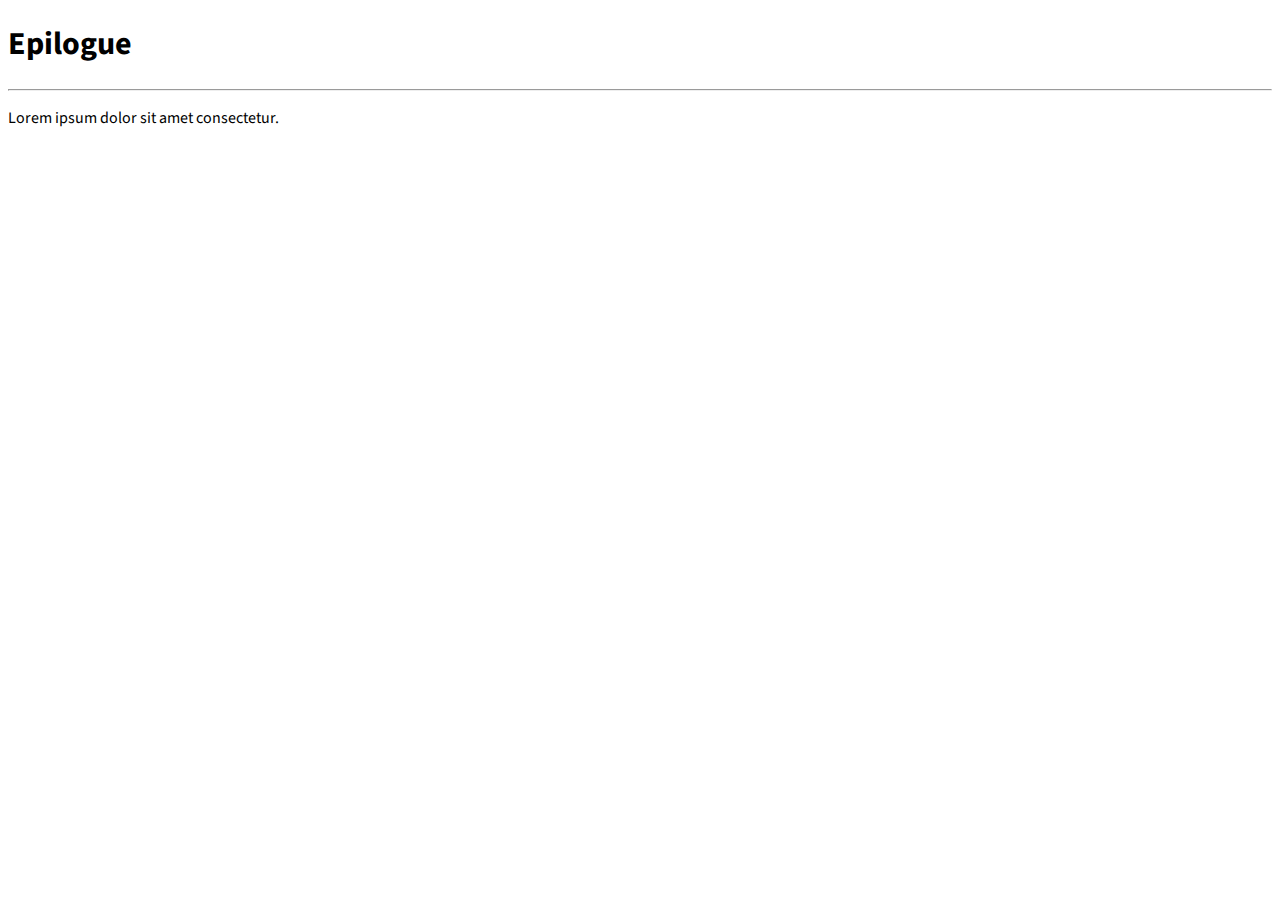
==== 2-Epilogue/index.html @ ebc26f5c "headre html i varijable i fontovi" ====
<!DOCTYPE html>

<html>
    <head>
        <meta charset="utf-8">
        <meta http-equiv="X-UA-Compatible" content="IE=edge">
        <title></title>
        <meta name="description" content="">
        <meta name="viewport" content="width=device-width, initial-scale=1">
        <link rel="stylesheet" href="https://use.fontawesome.com/releases/v5.0.7/css/all.css">
        <link rel="stylesheet" href="style.css">
    </head>
    <body>
        <!-- Headrer -->
      <header>
          <h1>Epilogue</h1>
          <hr>
          <p>Lorem ipsum dolor sit amet consectetur.</p>
        

      </header>
        
       
    </body>
</html>
---- 2-Epilogue/style.css ----
@import url('https://fonts.googleapis.com/css2?family=Pacifico&family=Roboto:wght@100;300;400&family=Source+Sans+Pro:wght@200;300;400&display=swap');
:root{
    --fontFamily: 'Source Sans Pro', sans-serif;
    --logo: 'Pacifico', cursive;
    
}
body{
    font-family: var(--fontFamily);
}
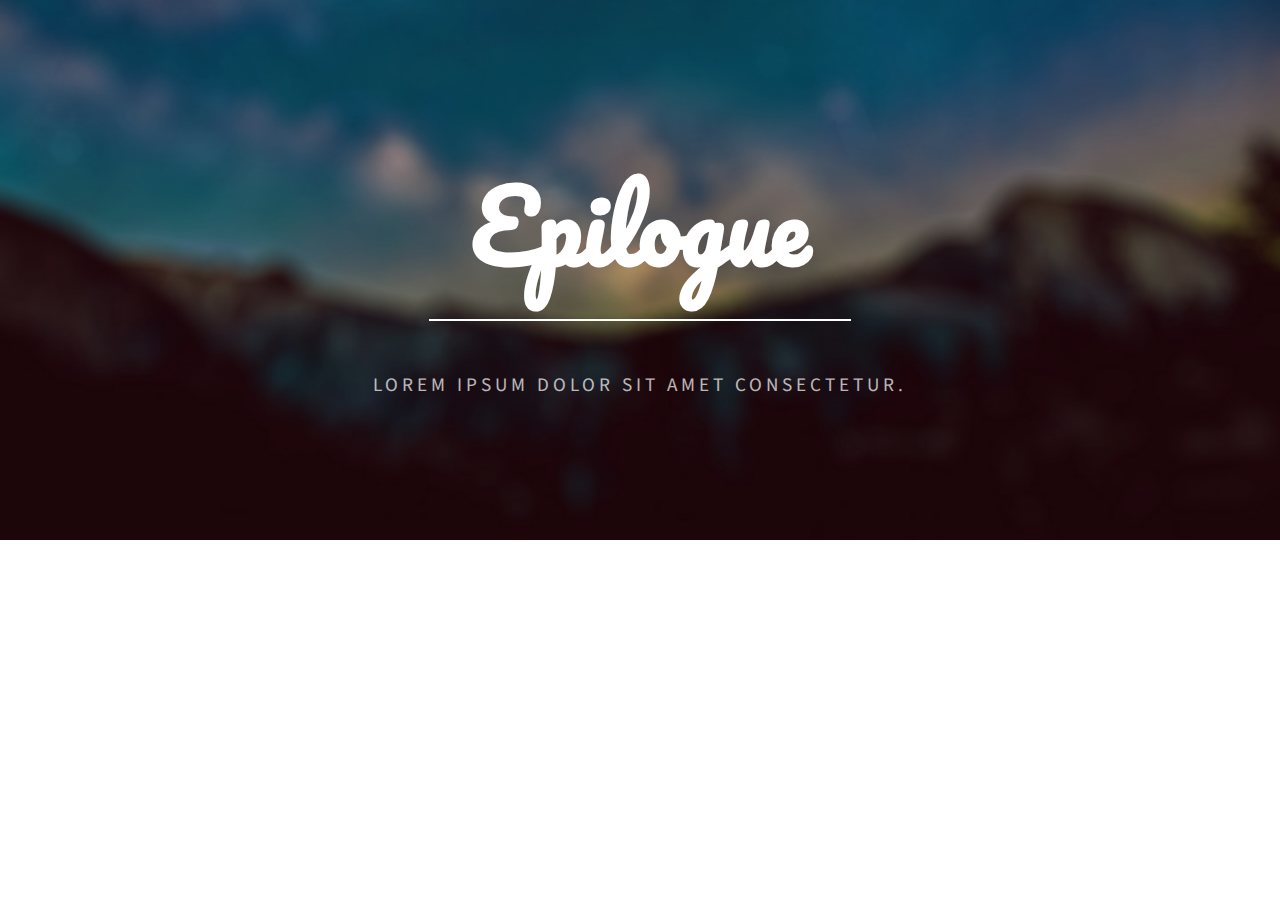
==== commit 6f3c90ae: "header css" ====
--- a/2-Epilogue/index.html
+++ b/2-Epilogue/index.html
@@ -14,7 +14,7 @@
         <!-- Headrer -->
       <header>
           <h1>Epilogue</h1>
-          <hr>
+          <div class="underline"></div>
           <p>Lorem ipsum dolor sit amet consectetur.</p>
         
 
--- a/2-Epilogue/style.css
+++ b/2-Epilogue/style.css
@@ -2,8 +2,50 @@
 :root{
     --fontFamily: 'Source Sans Pro', sans-serif;
     --logo: 'Pacifico', cursive;
+    --fontSize: 16px;
     
+}
+/***********
+Basic stzles
+***********/
+*{
+    margin: 0;
+    padding: 0;
+    box-sizing: border-box;
 }
 body{
     font-family: var(--fontFamily);
+    font-size: var(--fontSize);
+}
+/***********
+Header
+***********/
+header{
+background-image: linear-gradient(rgba(0,0,0,.2), rgba(0,0,0,.2)), url(images/banner.jpg);
+background-position: center;
+background-size: cover;
+height: 60vh;
+display: flex;
+flex-direction: column;
+justify-content: center;
+align-items: center;
+
+}
+header h1{
+    font-family: var(--logo);
+    font-size: 6rem;
+    color: white;
+}
+.underline{
+    width: 33%;
+    height: 2px;
+    background:white;
+    margin: 10px auto 50px auto;
+}
+header p{
+    font-size: 1.2rem;
+    text-transform: uppercase;
+    color: white;
+    opacity: .7;
+    letter-spacing: 4px;
 }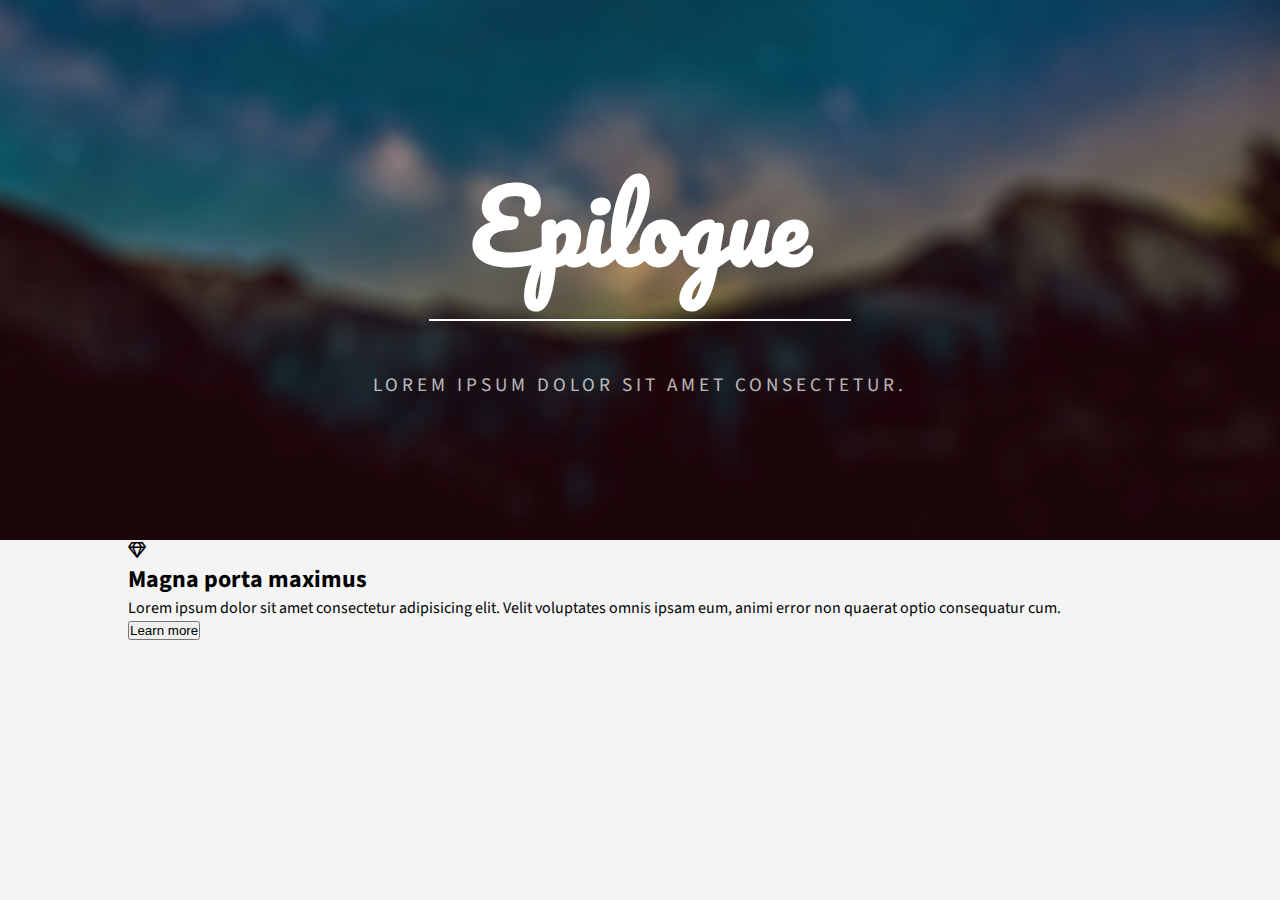
==== commit 8fa578ca: "intro html" ====
--- a/2-Epilogue/index.html
+++ b/2-Epilogue/index.html
@@ -16,10 +16,15 @@
           <h1>Epilogue</h1>
           <div class="underline"></div>
           <p>Lorem ipsum dolor sit amet consectetur.</p>
-        
-
       </header>
         
+       <!-- Intro -->
+       <section class="intro container">
+        <i class="far fa-gem"></i>
+        <h2>Magna porta maximus</h2>
+        <p>Lorem ipsum dolor sit amet consectetur adipisicing elit. Velit voluptates omnis ipsam eum, animi error non quaerat optio consequatur cum.</p>
+        <button>Learn more</button>
+       </section>
        
     </body>
 </html>--- a/2-Epilogue/style.css
+++ b/2-Epilogue/style.css
@@ -3,6 +3,7 @@
     --fontFamily: 'Source Sans Pro', sans-serif;
     --logo: 'Pacifico', cursive;
     --fontSize: 16px;
+    --bg: #f4f4f4;
     
 }
 /***********
@@ -16,6 +17,11 @@
 body{
     font-family: var(--fontFamily);
     font-size: var(--fontSize);
+    background: var(--bg);
+}
+.container{
+    width: 80%;
+    margin: auto;
 }
 /***********
 Header
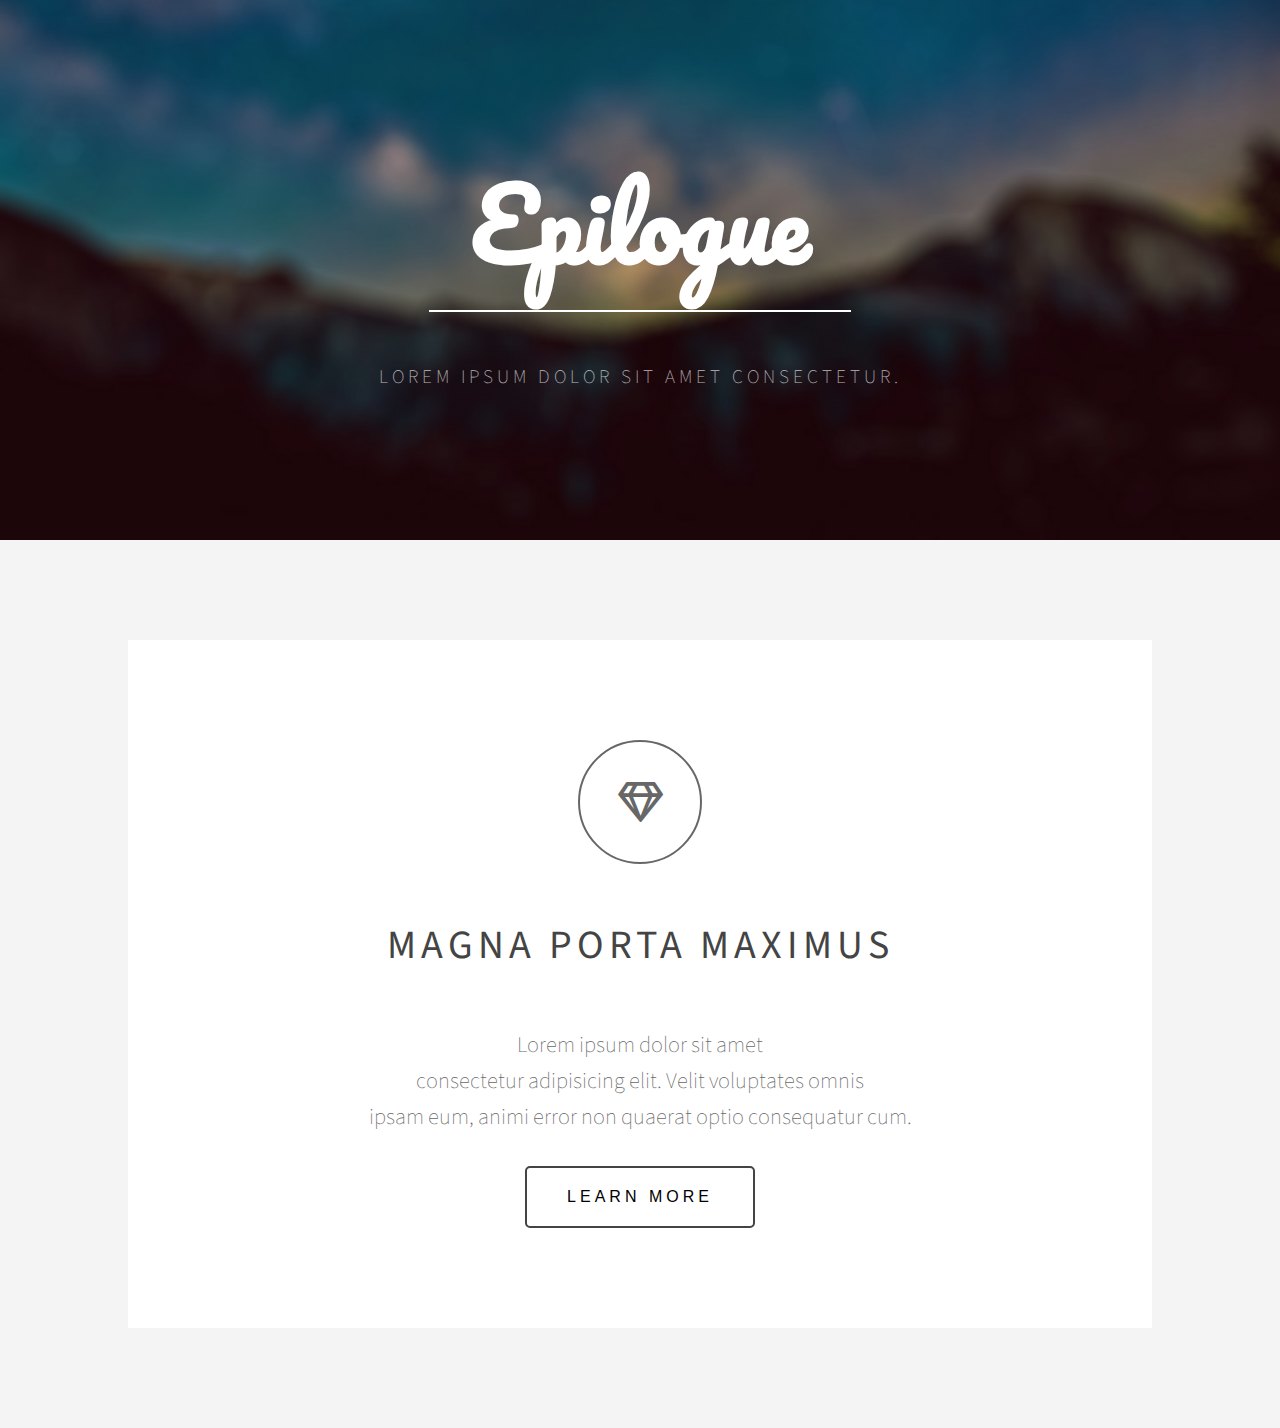
==== commit af5bac22: "intro css" ====
--- a/2-Epilogue/index.html
+++ b/2-Epilogue/index.html
@@ -22,7 +22,7 @@
        <section class="intro container">
         <i class="far fa-gem"></i>
         <h2>Magna porta maximus</h2>
-        <p>Lorem ipsum dolor sit amet consectetur adipisicing elit. Velit voluptates omnis ipsam eum, animi error non quaerat optio consequatur cum.</p>
+        <p>Lorem ipsum dolor sit amet <br> consectetur adipisicing elit. Velit voluptates omnis <br> ipsam eum, animi error non quaerat optio consequatur cum.</p>
         <button>Learn more</button>
        </section>
        
--- a/2-Epilogue/style.css
+++ b/2-Epilogue/style.css
@@ -2,8 +2,13 @@
 :root{
     --fontFamily: 'Source Sans Pro', sans-serif;
     --logo: 'Pacifico', cursive;
-    --fontSize: 16px;
+    --fontSize: 18px;
     --bg: #f4f4f4;
+    --padding: 100px 0;
+    --headings: #444;
+    --text: #676767;
+    --red: #EF6480;
+    --transition: .3 ease;
     
 }
 /***********
@@ -18,10 +23,40 @@
     font-family: var(--fontFamily);
     font-size: var(--fontSize);
     background: var(--bg);
+    color: var(--text);
+    font-weight: 200;
+    line-height: 1.6;
 }
 .container{
     width: 80%;
     margin: auto;
+}
+h1,h2,h3,h4,h5,h6{
+    color: var(--headings);
+}
+h2{
+    font-size: 2.5rem;
+    text-transform: uppercase;
+    font-weight: 400;
+    letter-spacing: 5px;
+    margin: 50px 0;
+}
+button{
+    border: 2px solid var(--headings);
+    padding: 20px 40px;
+    border-radius: 5px;
+    font-size: 1rem;
+    margin-top: 30px;
+    background: transparent;
+    text-transform: uppercase;
+    letter-spacing: 4px;
+    cursor: pointer;
+    transition: var(--transition);
+}
+button:hover{
+    color: var(--red);
+    border: 2px solid var(--red);
+    transition: var(--transition);
 }
 /***********
 Header
@@ -54,4 +89,29 @@
     color: white;
     opacity: .7;
     letter-spacing: 4px;
-}+}
+/***********
+Intro
+***********/
+.intro{
+    padding: var(--padding);
+    background: white;
+    margin: 100px auto;
+    text-align: center;
+}
+.intro i{
+    border: 2px solid var(--text);
+    width: 70px;
+    height: 70px;
+    display: flex;
+    justify-content: center;
+    align-items: center; 
+    margin: auto;
+    color: var(--text);
+    padding: 60px;
+    border-radius: 50%;
+    font-size: 2.5rem;
+}
+.intro p{
+    font-size: 1.4rem;
+}
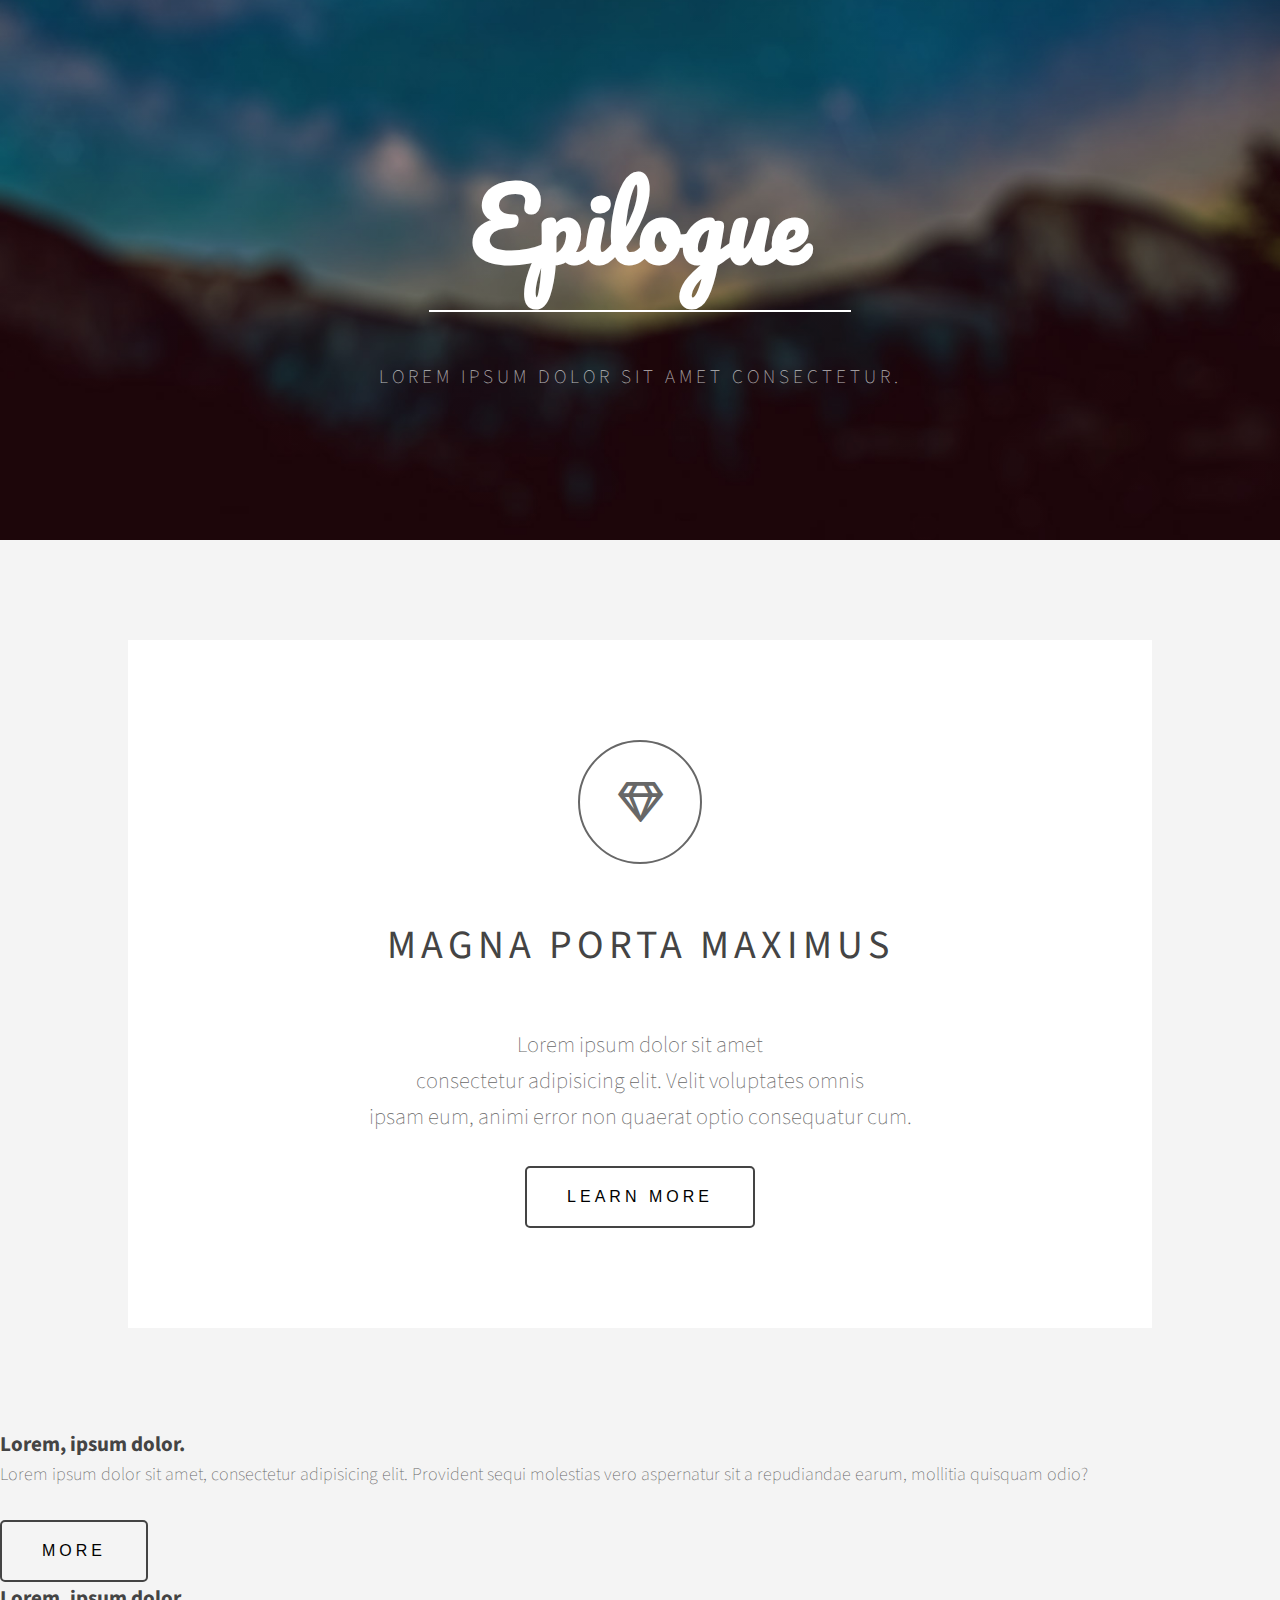
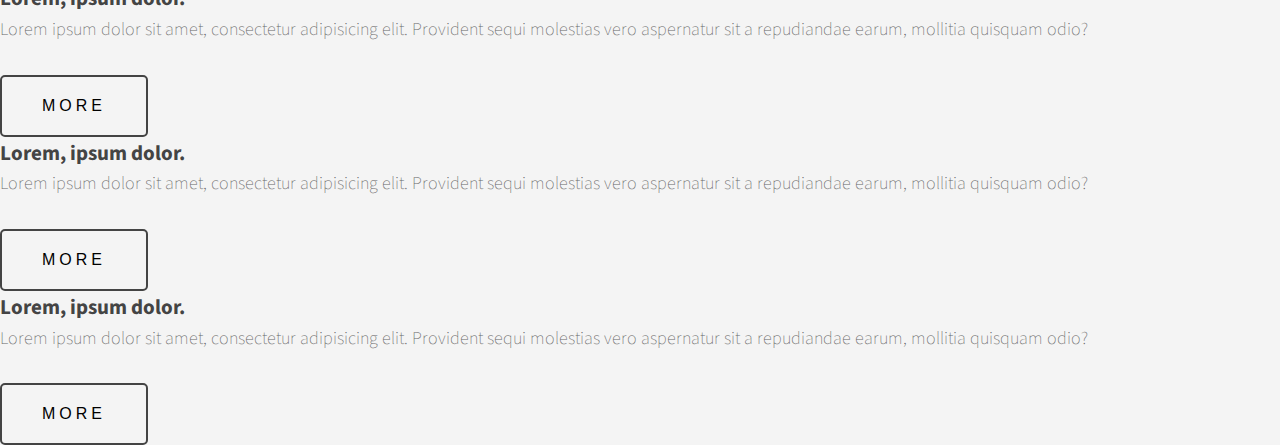
==== commit aebe2936: "blog html" ====
--- a/2-Epilogue/index.html
+++ b/2-Epilogue/index.html
@@ -22,9 +22,48 @@
        <section class="intro container">
         <i class="far fa-gem"></i>
         <h2>Magna porta maximus</h2>
-        <p>Lorem ipsum dolor sit amet <br> consectetur adipisicing elit. Velit voluptates omnis <br> ipsam eum, animi error non quaerat optio consequatur cum.</p>
+        <p>Lorem ipsum dolor sit amet <br> consectetur adipisicing elit. Velit voluptates omnis <br>ipsam eum, animi error non quaerat optio consequatur cum.</p>
         <button>Learn more</button>
        </section>
-       
+
+       <!-- Blog -->
+       <section class="blog">
+           <article>
+               <div class="featured-image">
+                   <h3>Lorem, ipsum dolor.</h3>
+               </div>
+               <div class="text">
+                   <p>Lorem ipsum dolor sit amet, consectetur adipisicing elit. Provident sequi molestias vero aspernatur sit a repudiandae earum, mollitia quisquam odio?</p>
+                   <button>more</button>
+               </div>
+           </article>
+           <article>
+            <div class="featured-image">
+                <h3>Lorem, ipsum dolor.</h3>
+            </div>
+            <div class="text">
+                <p>Lorem ipsum dolor sit amet, consectetur adipisicing elit. Provident sequi molestias vero aspernatur sit a repudiandae earum, mollitia quisquam odio?</p>
+                <button>more</button>
+            </div>
+        </article>
+        <article>
+            <div class="featured-image">
+                <h3>Lorem, ipsum dolor.</h3>
+            </div>
+            <div class="text">
+                <p>Lorem ipsum dolor sit amet, consectetur adipisicing elit. Provident sequi molestias vero aspernatur sit a repudiandae earum, mollitia quisquam odio?</p>
+                <button>more</button>
+            </div>
+        </article>
+        <article>
+            <div class="featured-image">
+                <h3>Lorem, ipsum dolor.</h3>
+            </div>
+            <div class="text">
+                <p>Lorem ipsum dolor sit amet, consectetur adipisicing elit. Provident sequi molestias vero aspernatur sit a repudiandae earum, mollitia quisquam odio?</p>
+                <button>more</button>
+            </div>
+        </article>
+       </section>
     </body>
 </html>--- a/2-Epilogue/style.css
+++ b/2-Epilogue/style.css
@@ -113,5 +113,5 @@
     font-size: 2.5rem;
 }
 .intro p{
-    font-size: 1.4rem;
+    font-size: 1.4rem; 
 }
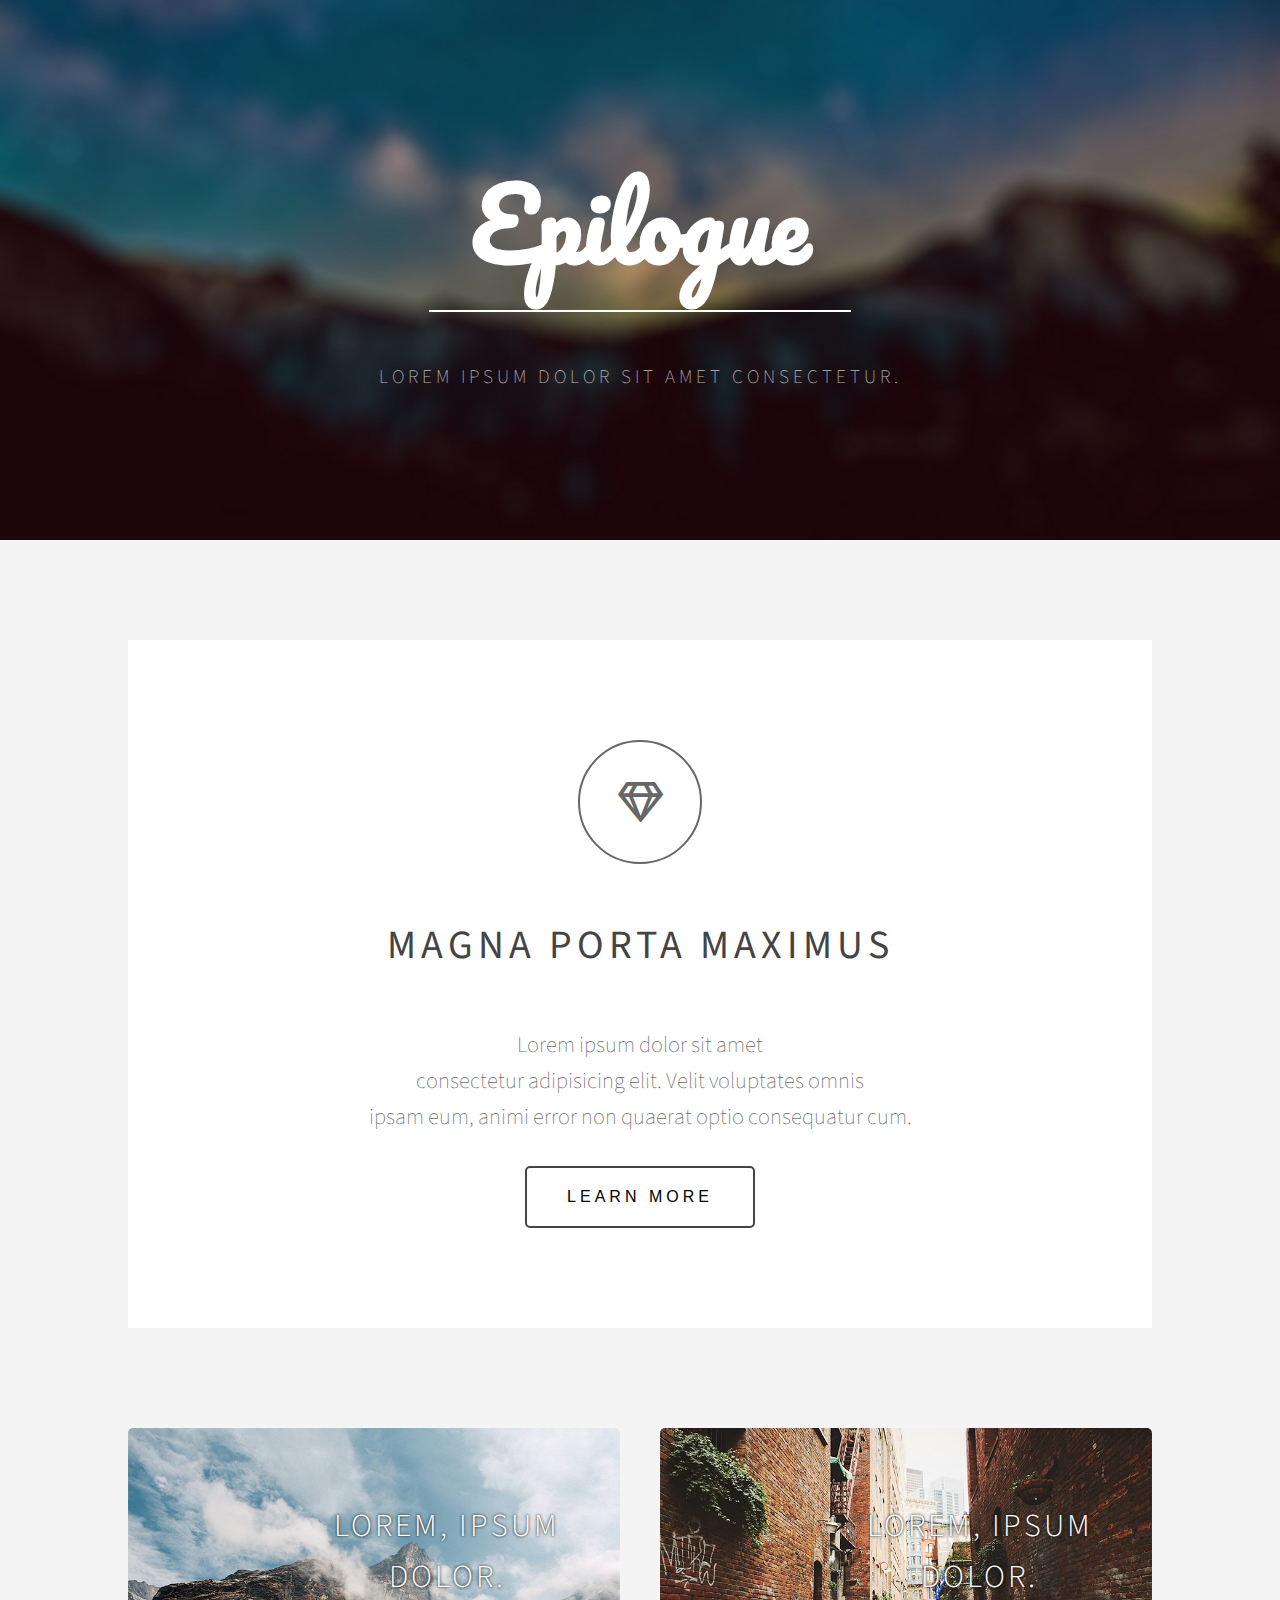
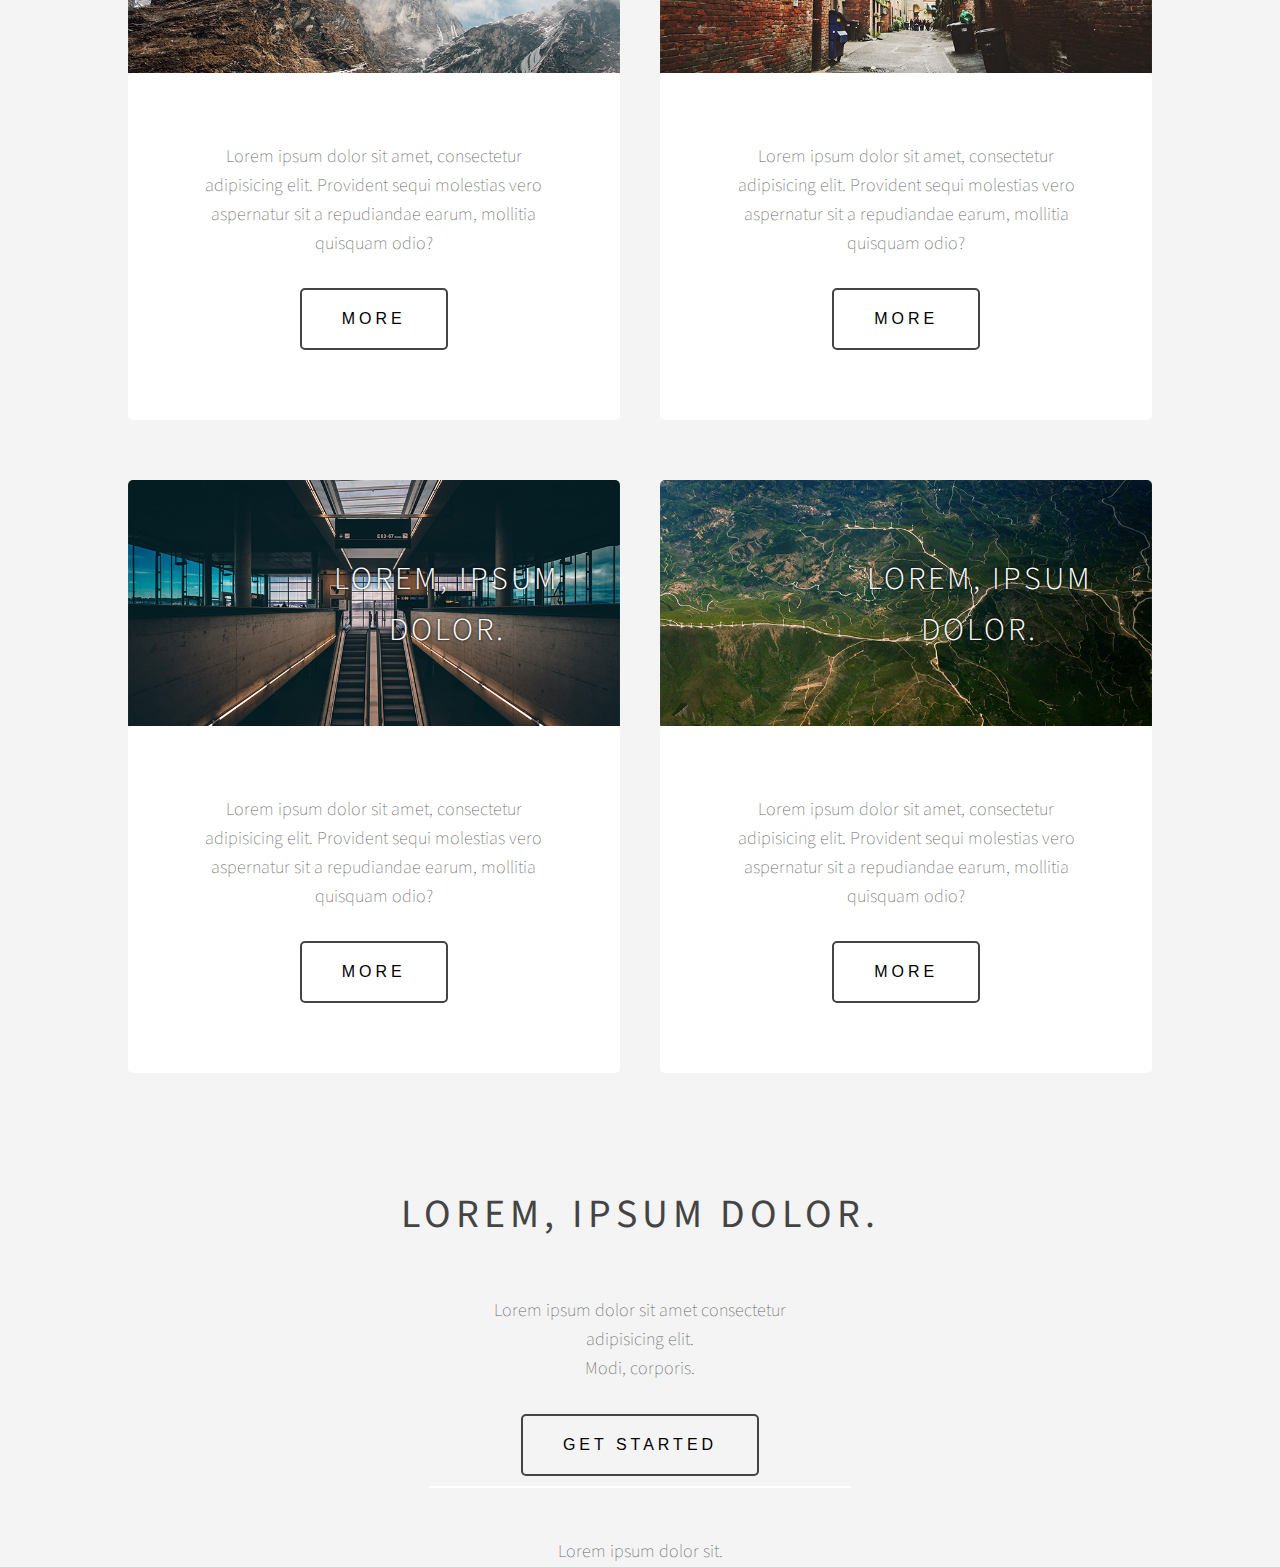
==== commit e68c068b: "footer html" ====
--- a/2-Epilogue/index.html
+++ b/2-Epilogue/index.html
@@ -27,10 +27,15 @@
        </section>
 
        <!-- Blog -->
-       <section class="blog">
+       <section class="blog container">
            <article>
-               <div class="featured-image">
-                   <h3>Lorem, ipsum dolor.</h3>
+               <div class="holder">
+                <a href="">
+                    <div class="featured-image">
+                      <img src="images/pic01.jpg" alt="">
+                         <h3>Lorem, ipsum dolor.</h3>
+                   </div>
+                </a>
                </div>
                <div class="text">
                    <p>Lorem ipsum dolor sit amet, consectetur adipisicing elit. Provident sequi molestias vero aspernatur sit a repudiandae earum, mollitia quisquam odio?</p>
@@ -38,8 +43,27 @@
                </div>
            </article>
            <article>
-            <div class="featured-image">
-                <h3>Lorem, ipsum dolor.</h3>
+               <div class="holder">
+                <a href="">
+                    <div class="featured-image">
+                        <img src="images/pic02.jpg" alt="">
+                        <h3>Lorem, ipsum dolor.</h3>
+                    </div>
+                </a>
+               </div>
+            <div class="text">
+                <p>Lorem ipsum dolor sit amet, consectetur adipisicing elit. Provident sequi molestias vero aspernatur sit a repudiandae earum, mollitia quisquam odio?</p>
+                <button>more</button>
+            </div>
+        </article>
+        <article>
+            <div class="holder">
+                <a href="">
+                    <div class="featured-image">
+                        <img src="images/pic03.jpg" alt="">
+                        <h3>Lorem, ipsum dolor.</h3>
+                    </div>
+                </a>
             </div>
             <div class="text">
                 <p>Lorem ipsum dolor sit amet, consectetur adipisicing elit. Provident sequi molestias vero aspernatur sit a repudiandae earum, mollitia quisquam odio?</p>
@@ -47,17 +71,13 @@
             </div>
         </article>
         <article>
-            <div class="featured-image">
-                <h3>Lorem, ipsum dolor.</h3>
-            </div>
-            <div class="text">
-                <p>Lorem ipsum dolor sit amet, consectetur adipisicing elit. Provident sequi molestias vero aspernatur sit a repudiandae earum, mollitia quisquam odio?</p>
-                <button>more</button>
-            </div>
-        </article>
-        <article>
-            <div class="featured-image">
-                <h3>Lorem, ipsum dolor.</h3>
+            <div class="holder">
+                <a href="">
+                    <div class="featured-image">
+                        <img src="images/pic04.jpg" alt="">
+                        <h3>Lorem, ipsum dolor.</h3>
+                    </div>
+                </a>
             </div>
             <div class="text">
                 <p>Lorem ipsum dolor sit amet, consectetur adipisicing elit. Provident sequi molestias vero aspernatur sit a repudiandae earum, mollitia quisquam odio?</p>
@@ -65,5 +85,15 @@
             </div>
         </article>
        </section>
+
+        <!-- Footer -->
+        <footer>
+            <h2>Lorem, ipsum dolor.</h2>
+            <p>Lorem ipsum dolor sit amet consectetur<br> adipisicing elit.<br> Modi, corporis.</p>
+            <button>get started</button>
+            <div class="underline"></div>
+            <div class="icons"></div>
+            <p class="copy">Lorem ipsum dolor sit.</p>
+        </footer>
     </body>
 </html>--- a/2-Epilogue/style.css
+++ b/2-Epilogue/style.css
@@ -115,3 +115,57 @@
 .intro p{
     font-size: 1.4rem; 
 }
+/***********
+Blog
+***********/
+.blog {
+    display: flex;
+    flex-wrap: wrap;
+    justify-content: space-between;
+}
+.featured-image{
+    position: relative;
+    text-align: center;
+}
+.featured-image img{
+    width: 100%;
+    display: block;
+    border-radius: 5px 5px 0 0;
+} 
+.featured-image h3{
+    position: absolute;
+    top:30%;
+    left:30%;
+    color: white;
+    text-transform: uppercase; 
+    letter-spacing: 3px;
+    font-size: 2rem;
+    font-weight: 300;
+    text-shadow: 0 0 3px black;
+}
+.blog article{
+    flex: 0 0 48%;
+    margin-bottom: 60px; 
+}
+.blog .text{
+    background: white;
+    text-align: center;
+    padding: 70px;
+    border-radius: 5px;
+}
+.holder {
+    overflow: hidden;
+}
+.blog a{
+    display: block;
+}
+.blog a:hover{
+    transform: scale(1.1);
+    transition: .5s ease;
+}
+/***********
+Footer
+***********/
+footer{
+    text-align: center;
+}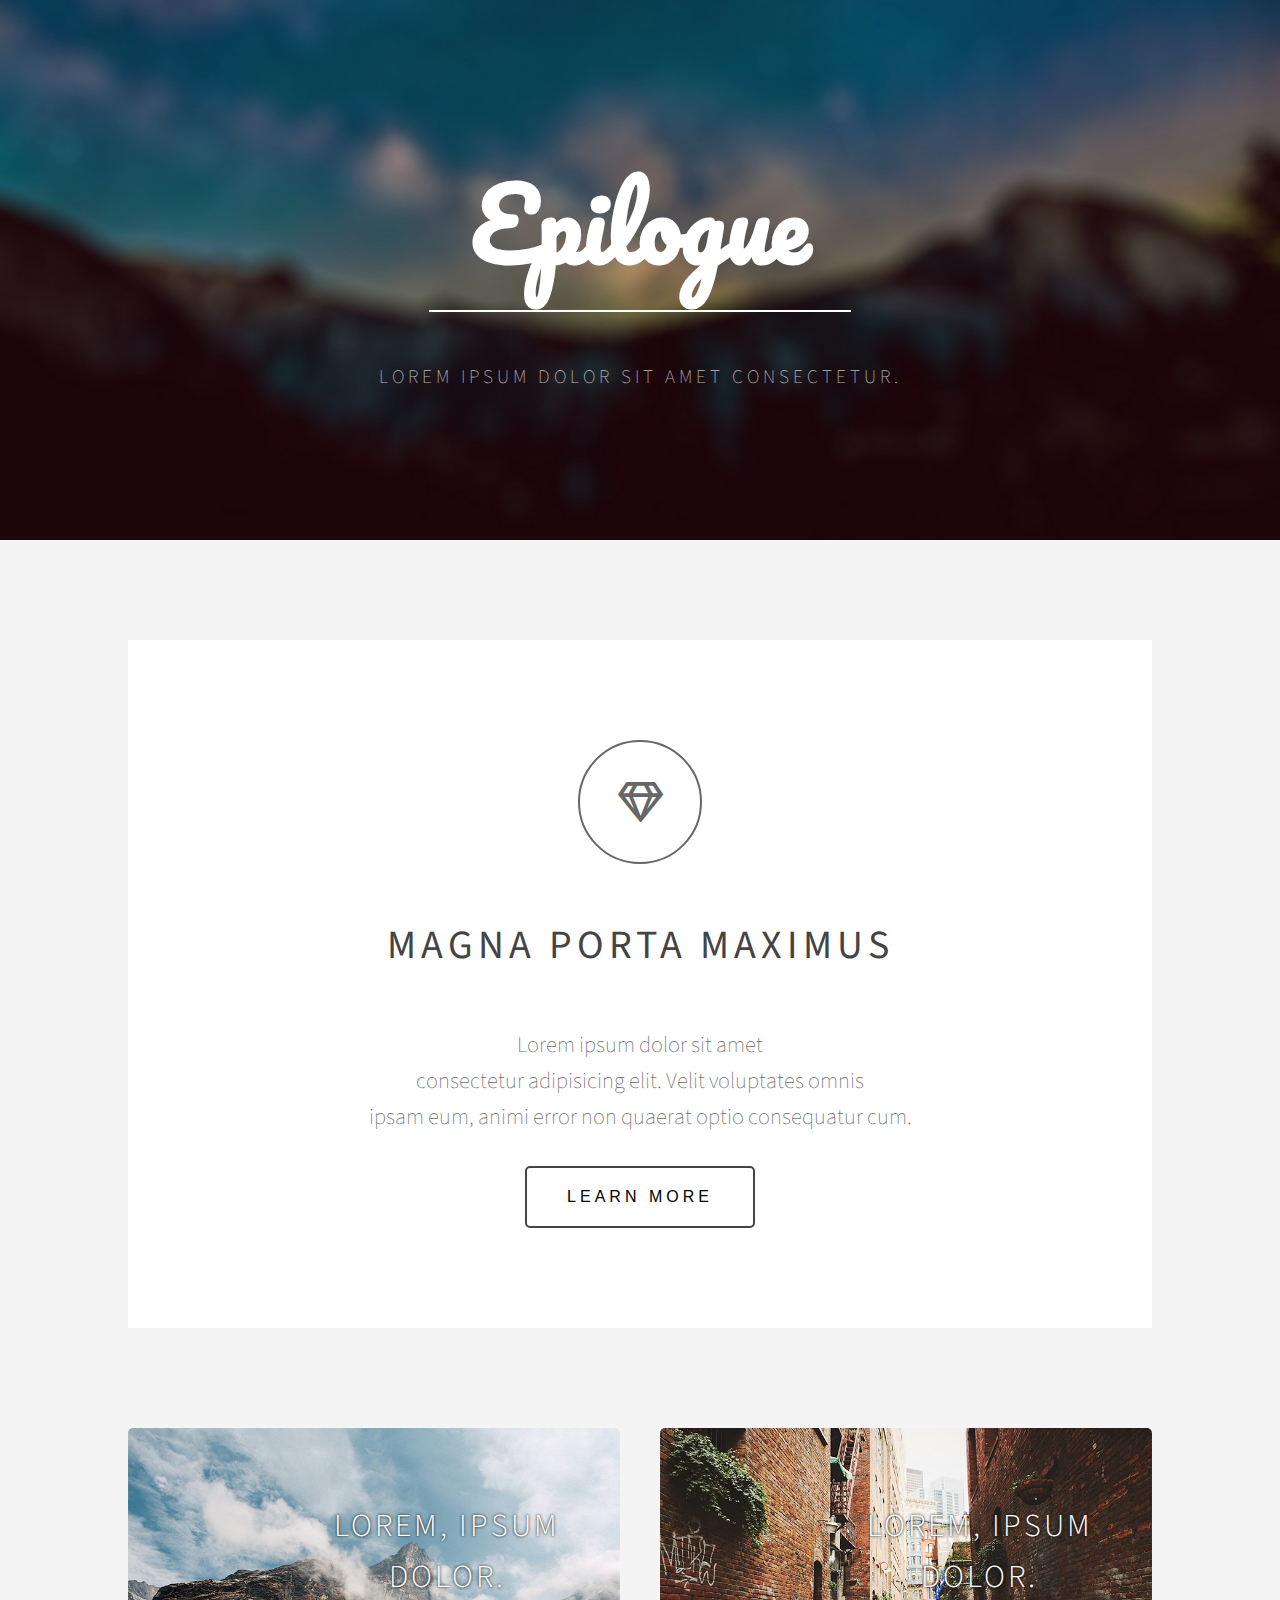
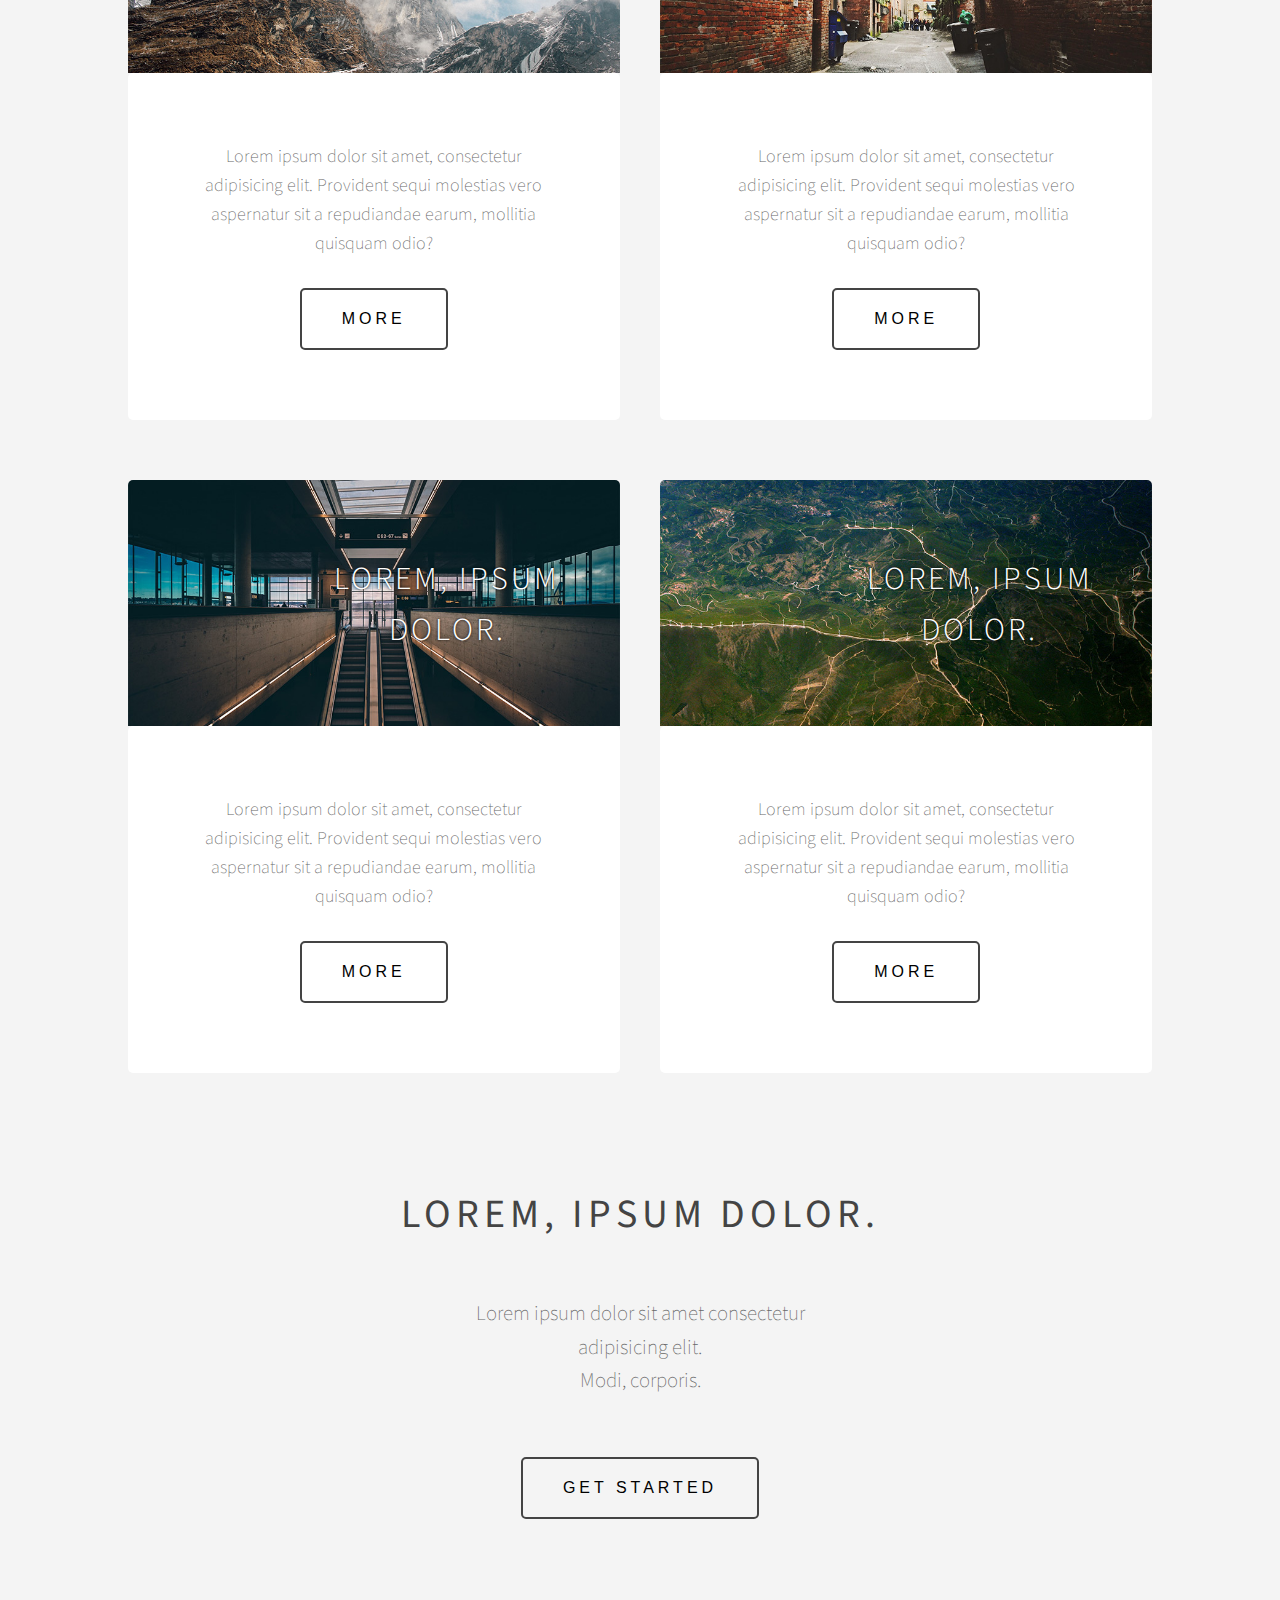
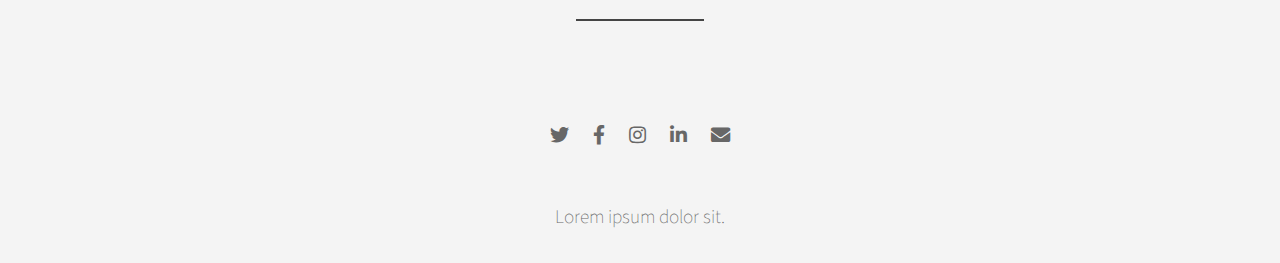
==== commit 5bf9207b: "footer css" ====
--- a/2-Epilogue/index.html
+++ b/2-Epilogue/index.html
@@ -92,7 +92,11 @@
             <p>Lorem ipsum dolor sit amet consectetur<br> adipisicing elit.<br> Modi, corporis.</p>
             <button>get started</button>
             <div class="underline"></div>
-            <div class="icons"></div>
+            <a href=""><i class="fab fa-twitter"></i></a>
+            <a href=""><i class="fab fa-facebook-f"></i></a>
+            <a href=""><i class="fab fa-instagram"></i></a>
+            <a href=""><i class="fab fa-linkedin-in"></i></a>
+            <a href=""><i class="fas fa-envelope"></i></a>
             <p class="copy">Lorem ipsum dolor sit.</p>
         </footer>
     </body>
--- a/2-Epilogue/style.css
+++ b/2-Epilogue/style.css
@@ -168,4 +168,27 @@
 ***********/
 footer{
     text-align: center;
+}
+footer p{
+    font-size: 1.3rem;
+    padding-bottom: 30px;
+}
+footer .underline {
+    width: 10%;
+    height: 2px;
+    background: var(--headings) ;
+    margin: 100px auto 100px auto;
+}
+footer .copy{
+    font-size: 1.2rem;
+    margin-top: 50px;
+}
+footer a{
+    font-size: 1.2rem;
+    color: var(--text);
+    margin: 0 10px;
+}
+footer a:hover{
+   color: var(--red); 
+   transition: var(--transition);
 }